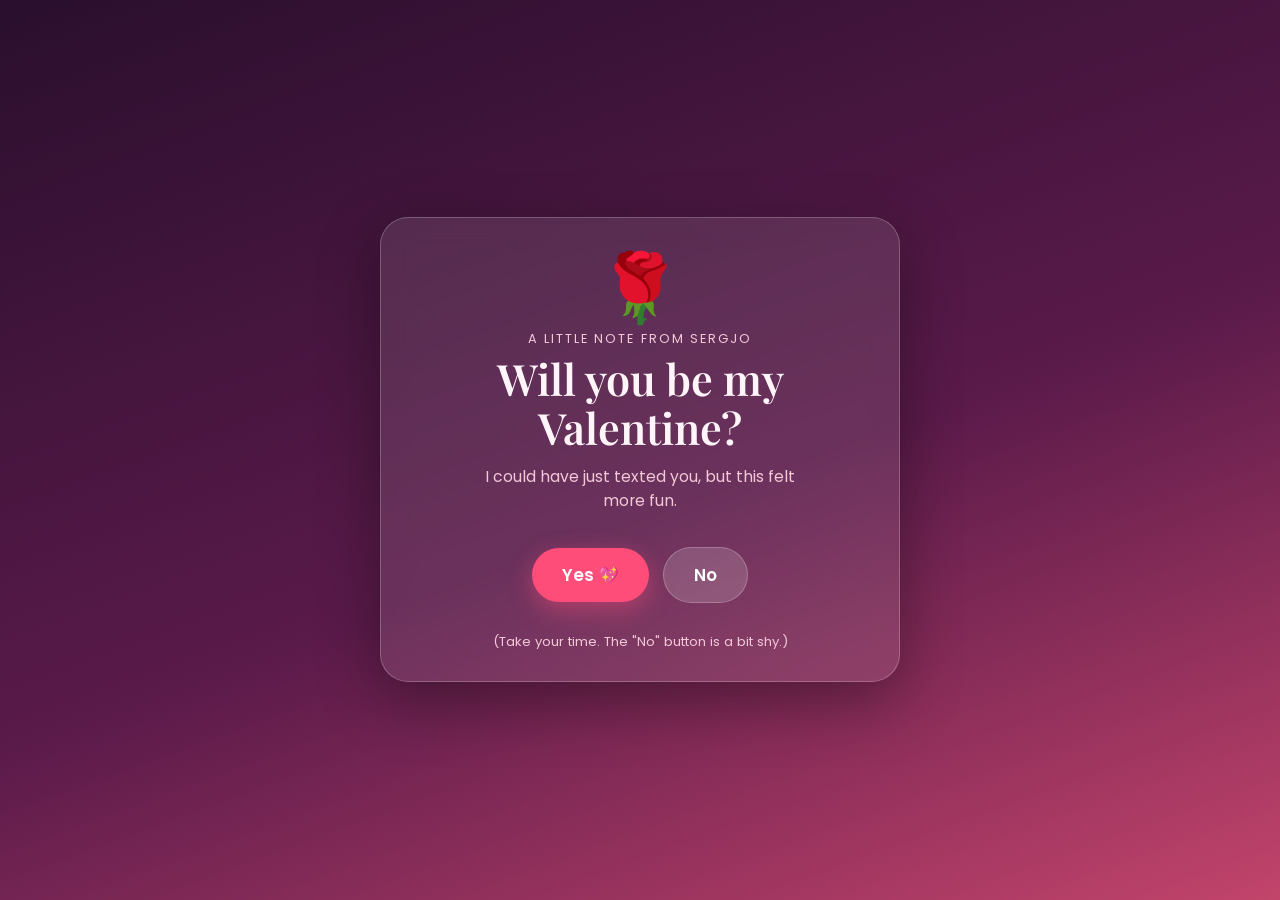
==== index.html @ 6b81662b "Add files via upload" ====
<!DOCTYPE html>
<html lang="en">
<head>
  <meta charset="UTF-8" />
  <meta name="viewport" content="width=device-width, initial-scale=1" />
  <title>A Question from Sergjo 💌</title>
  <meta name="description" content="A small question, asked properly." />
  <link rel="preconnect" href="https://fonts.googleapis.com" />
  <link rel="preconnect" href="https://fonts.gstatic.com" crossorigin />
  <link href="https://fonts.googleapis.com/css2?family=Playfair+Display:ital,wght@0,600;1,500&family=Poppins:wght@400;500;600&display=swap" rel="stylesheet" />
  <link rel="stylesheet" href="style.css" />
</head>
<body>
  <div class="hearts" id="hearts" aria-hidden="true"></div>

  <!-- ASK VIEW -->
  <main class="card" id="askView">
    <div class="big-emoji" id="emoji" aria-hidden="true">🌹</div>
    <p class="eyebrow">A little note from Sergjo</p>
    <h1 id="title">Will you be my Valentine?</h1>
    <p class="sub" id="sub">I could have just texted you, but this felt more fun.</p>

    <div class="buttons" id="buttons">
      <button class="btn yes" id="yesBtn" type="button">Yes 💖</button>
      <button class="btn no" id="noBtn" type="button">No</button>
    </div>

    <p class="hint" id="hint">(Take your time. The "No" button is a bit shy.)</p>
  </main>

  <!-- YES VIEW -->
  <main class="card hidden" id="yesView" aria-live="polite">
    <div class="big-emoji pop" aria-hidden="true">🥰</div>
    <h1 id="yesTitle">She said yes!</h1>
    <p class="sub">You just made my whole week. Now the important part: what's the plan?</p>

    <div class="plans" id="plans" role="radiogroup" aria-label="Pick a date plan">
      <button type="button" class="plan" role="radio" aria-checked="false" data-plan="a cozy dinner 🍝">🍝 Cozy dinner</button>
      <button type="button" class="plan" role="radio" aria-checked="false" data-plan="coffee and a long walk ☕">☕ Coffee + walk</button>
      <button type="button" class="plan" role="radio" aria-checked="false" data-plan="a movie night 🎬">🎬 Movie night</button>
      <button type="button" class="plan" role="radio" aria-checked="false" data-plan="a surprise (your pick, my plan) 🎁">🎁 Surprise me</button>
    </div>

    <button class="btn yes send" id="sendBtn" type="button" disabled>Pick a plan first</button>
    <p class="hint" id="sendHint"></p>
  </main>

  <script src="script.js"></script>
</body>
</html>
---- style.css ----
:root {
  --bg1: #2a0f2e;
  --bg2: #5a1a4a;
  --bg3: #c2446b;
  --card: rgba(255, 255, 255, 0.1);
  --card-border: rgba(255, 255, 255, 0.22);
  --text: #fff5f8;
  --muted: #f3c9d8;
  --yes: #ff4d79;
  --yes-hover: #ff2e63;
  --no: rgba(255, 255, 255, 0.16);
}

* { box-sizing: border-box; }

html, body { height: 100%; }

body {
  margin: 0;
  font-family: "Poppins", system-ui, -apple-system, "Segoe UI", sans-serif;
  color: var(--text);
  background: linear-gradient(160deg, var(--bg1), var(--bg2) 55%, var(--bg3));
  background-attachment: fixed;
  display: grid;
  place-items: center;
  padding: 20px;
  overflow-x: hidden;
}

.hidden { display: none !important; }

/* Falling hearts */
.hearts {
  position: fixed;
  inset: 0;
  pointer-events: none;
  overflow: hidden;
  z-index: 0;
}
.heart {
  position: absolute;
  top: -10vh;
  opacity: 0;
  animation: fall linear forwards;
  will-change: transform, opacity;
}
@keyframes fall {
  0%   { transform: translateY(0) rotate(0deg); opacity: 0; }
  10%  { opacity: 0.85; }
  100% { transform: translateY(115vh) rotate(260deg); opacity: 0; }
}

/* Card */
.card {
  position: relative;
  z-index: 1;
  width: min(92vw, 520px);
  text-align: center;
  padding: 36px 26px 30px;
  background: var(--card);
  border: 1px solid var(--card-border);
  border-radius: 28px;
  backdrop-filter: blur(14px);
  -webkit-backdrop-filter: blur(14px);
  box-shadow: 0 20px 60px rgba(0, 0, 0, 0.35);
  animation: rise 0.7s ease both;
}
@keyframes rise {
  from { opacity: 0; transform: translateY(18px) scale(0.98); }
  to   { opacity: 1; transform: none; }
}

.big-emoji {
  font-size: 4.2rem;
  line-height: 1;
  margin-bottom: 8px;
  display: inline-block;
  animation: bob 3s ease-in-out infinite;
}
.big-emoji.pop { animation: pop 0.8s cubic-bezier(.2, 1.6, .4, 1) both; }
@keyframes bob {
  0%, 100% { transform: translateY(0); }
  50% { transform: translateY(-8px); }
}
@keyframes pop {
  from { transform: scale(0) rotate(-20deg); }
  to   { transform: scale(1) rotate(0); }
}

.eyebrow {
  margin: 0 0 6px;
  font-size: 0.8rem;
  letter-spacing: 0.16em;
  text-transform: uppercase;
  color: var(--muted);
}

h1 {
  font-family: "Playfair Display", Georgia, serif;
  font-weight: 600;
  font-size: clamp(1.9rem, 6.5vw, 2.7rem);
  line-height: 1.15;
  margin: 0 0 12px;
}

.sub {
  margin: 0 auto 26px;
  max-width: 38ch;
  color: var(--muted);
  font-size: 0.98rem;
  line-height: 1.55;
}

.buttons {
  display: flex;
  justify-content: center;
  align-items: center;
  gap: 14px;
  min-height: 70px;
  flex-wrap: wrap;
}

.btn {
  font-family: inherit;
  font-weight: 600;
  font-size: 1.05rem;
  color: #fff;
  border: 0;
  border-radius: 999px;
  padding: 14px 30px;
  cursor: pointer;
  transition: transform 0.15s ease, background 0.2s ease, box-shadow 0.2s ease;
  -webkit-tap-highlight-color: transparent;
}
.btn:focus-visible, .plan:focus-visible {
  outline: 3px solid #fff;
  outline-offset: 3px;
}

.btn.yes {
  background: var(--yes);
  box-shadow: 0 8px 24px rgba(255, 77, 121, 0.45);
  transform-origin: center;
}
.btn.yes:hover:not(:disabled) { background: var(--yes-hover); }
.btn.yes:active:not(:disabled) { transform: scale(0.97); }
.btn.yes:disabled { opacity: 0.55; cursor: not-allowed; box-shadow: none; }

.btn.no {
  background: var(--no);
  border: 1px solid var(--card-border);
}
.btn.no.dodging {
  position: fixed;
  z-index: 5;
  transition: left 0.25s ease, top 0.25s ease, transform 0.15s ease;
}
.btn.yes.mega {
  position: fixed;
  inset: 0;
  z-index: 10;
  width: 100vw;
  height: 100vh;
  border-radius: 0;
  font-size: clamp(2rem, 9vw, 4rem);
}

.hint {
  margin: 22px 0 0;
  font-size: 0.82rem;
  color: var(--muted);
  min-height: 1.2em;
}

/* Plans */
.plans {
  display: grid;
  grid-template-columns: 1fr 1fr;
  gap: 10px;
  margin: 0 0 22px;
}
.plan {
  font-family: inherit;
  font-size: 0.95rem;
  color: var(--text);
  background: var(--no);
  border: 1.5px solid var(--card-border);
  border-radius: 16px;
  padding: 14px 10px;
  cursor: pointer;
  transition: background 0.2s ease, border-color 0.2s ease, transform 0.15s ease;
}
.plan:hover { background: rgba(255, 255, 255, 0.24); }
.plan[aria-checked="true"] {
  background: rgba(255, 77, 121, 0.4);
  border-color: #fff;
  transform: scale(1.03);
}

/* Confetti */
.confetti {
  position: fixed;
  top: -5vh;
  z-index: 20;
  pointer-events: none;
  animation: confetti linear forwards;
}
@keyframes confetti {
  to { transform: translateY(110vh) rotate(720deg); opacity: 0.9; }
}

@media (max-width: 420px) {
  .plans { grid-template-columns: 1fr; }
}

@media (prefers-reduced-motion: reduce) {
  .heart, .confetti { display: none; }
  .big-emoji, .card { animation: none; }
}
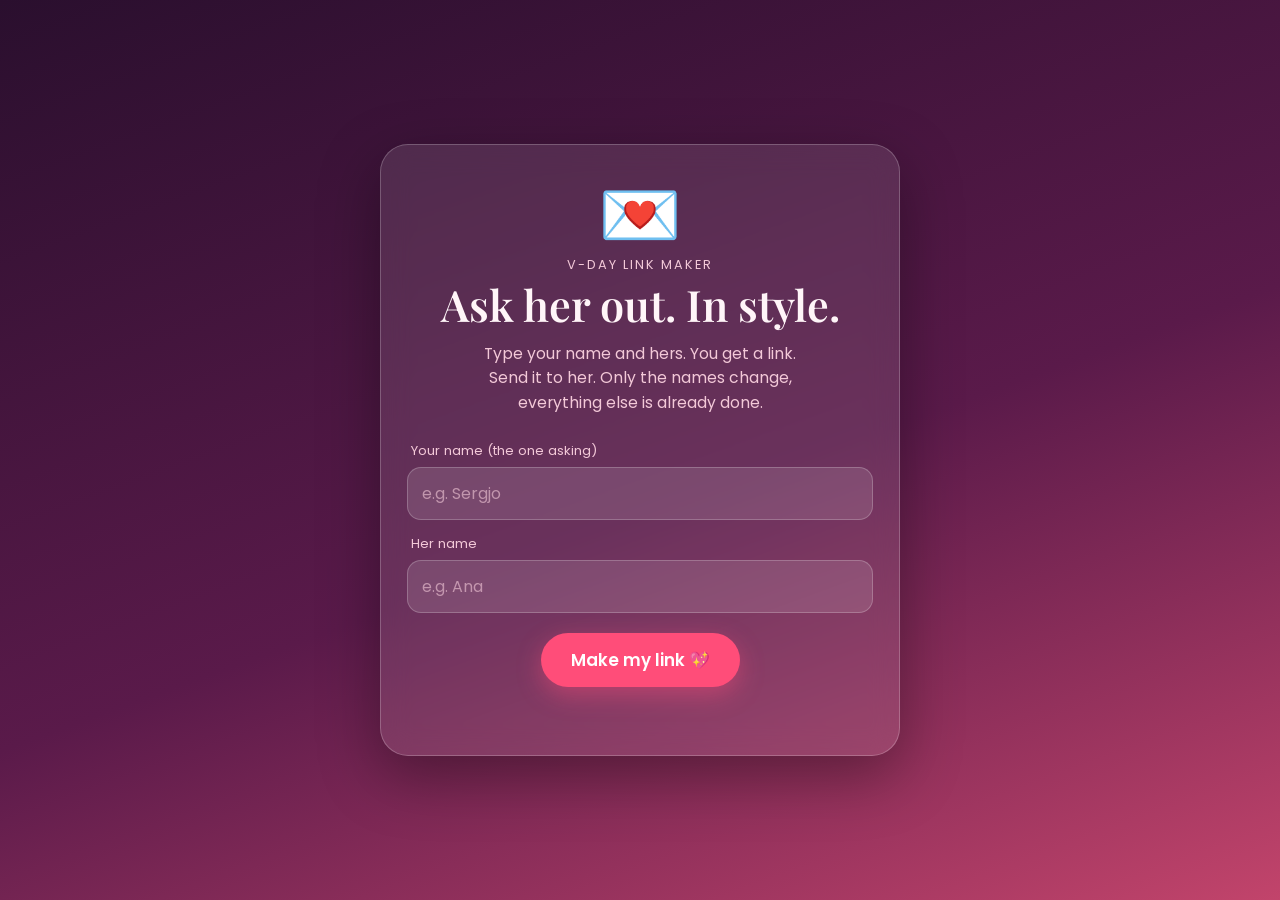
==== commit c1b08f23: "Add files via upload" ====
--- a/index.html
+++ b/index.html
@@ -3,8 +3,11 @@
 <head>
   <meta charset="UTF-8" />
   <meta name="viewport" content="width=device-width, initial-scale=1" />
-  <title>A Question from Sergjo 💌</title>
-  <meta name="description" content="A small question, asked properly." />
+  <title>V-Day Link Maker 💌</title>
+  <meta name="description" content="Type your name and hers. Get a link. Send it." />
+  <meta property="og:title" content="V-Day Link Maker 💌" />
+  <meta property="og:description" content="Type your name and hers. Get a link. Send it." />
+  <meta property="og:type" content="website" />
   <link rel="preconnect" href="https://fonts.googleapis.com" />
   <link rel="preconnect" href="https://fonts.gstatic.com" crossorigin />
   <link href="https://fonts.googleapis.com/css2?family=Playfair+Display:ital,wght@0,600;1,500&family=Poppins:wght@400;500;600&display=swap" rel="stylesheet" />
@@ -13,38 +16,37 @@
 <body>
   <div class="hearts" id="hearts" aria-hidden="true"></div>
 
-  <!-- ASK VIEW -->
-  <main class="card" id="askView">
-    <div class="big-emoji" id="emoji" aria-hidden="true">🌹</div>
-    <p class="eyebrow">A little note from Sergjo</p>
-    <h1 id="title">Will you be my Valentine?</h1>
-    <p class="sub" id="sub">I could have just texted you, but this felt more fun.</p>
+  <main class="card" id="makeView">
+    <div class="big-emoji" aria-hidden="true">💌</div>
+    <p class="eyebrow">V-Day Link Maker</p>
+    <h1>Ask her out. In style.</h1>
+    <p class="sub">Type your name and hers. You get a link. Send it to her. Only the names change, everything else is already done.</p>
 
-    <div class="buttons" id="buttons">
-      <button class="btn yes" id="yesBtn" type="button">Yes 💖</button>
-      <button class="btn no" id="noBtn" type="button">No</button>
-    </div>
+    <form id="makeForm" novalidate>
+      <label class="field">
+        <span>Your name (the one asking)</span>
+        <input id="fromInput" type="text" maxlength="30" autocomplete="given-name" placeholder="e.g. Sergjo" />
+      </label>
+      <label class="field">
+        <span>Her name</span>
+        <input id="toInput" type="text" maxlength="30" autocomplete="off" placeholder="e.g. Ana" />
+      </label>
+      <button class="btn yes" type="submit">Make my link 💖</button>
+      <p class="hint" id="formHint" role="alert"></p>
+    </form>
 
-    <p class="hint" id="hint">(Take your time. The "No" button is a bit shy.)</p>
+    <section class="result hidden" id="result">
+      <p class="eyebrow">Your link is ready</p>
+      <input id="linkOut" type="text" readonly aria-label="Your link" />
+      <div class="row">
+        <button class="btn small" id="copyBtn" type="button">Copy</button>
+        <button class="btn small" id="shareBtn" type="button">Share</button>
+        <a class="btn small" id="previewLink" href="ask.html" target="_blank" rel="noopener">Preview</a>
+      </div>
+      <p class="hint" id="resultHint"></p>
+    </section>
   </main>
 
-  <!-- YES VIEW -->
-  <main class="card hidden" id="yesView" aria-live="polite">
-    <div class="big-emoji pop" aria-hidden="true">🥰</div>
-    <h1 id="yesTitle">She said yes!</h1>
-    <p class="sub">You just made my whole week. Now the important part: what's the plan?</p>
-
-    <div class="plans" id="plans" role="radiogroup" aria-label="Pick a date plan">
-      <button type="button" class="plan" role="radio" aria-checked="false" data-plan="a cozy dinner 🍝">🍝 Cozy dinner</button>
-      <button type="button" class="plan" role="radio" aria-checked="false" data-plan="coffee and a long walk ☕">☕ Coffee + walk</button>
-      <button type="button" class="plan" role="radio" aria-checked="false" data-plan="a movie night 🎬">🎬 Movie night</button>
-      <button type="button" class="plan" role="radio" aria-checked="false" data-plan="a surprise (your pick, my plan) 🎁">🎁 Surprise me</button>
-    </div>
-
-    <button class="btn yes send" id="sendBtn" type="button" disabled>Pick a plan first</button>
-    <p class="hint" id="sendHint"></p>
-  </main>
-
-  <script src="script.js"></script>
+  <script src="create.js"></script>
 </body>
 </html>
--- a/style.css
+++ b/style.css
@@ -209,6 +209,59 @@
   to { transform: translateY(110vh) rotate(720deg); opacity: 0.9; }
 }
 
+/* Link maker */
+.field {
+  display: block;
+  text-align: left;
+  margin: 0 0 14px;
+}
+.field span {
+  display: block;
+  font-size: 0.82rem;
+  color: var(--muted);
+  margin: 0 0 6px 4px;
+}
+input[type="text"] {
+  width: 100%;
+  font: inherit;
+  font-size: 1rem; /* 16px+ stops iOS from zooming in */
+  color: var(--text);
+  background: rgba(255, 255, 255, 0.12);
+  border: 1.5px solid var(--card-border);
+  border-radius: 14px;
+  padding: 13px 14px;
+}
+input[type="text"]::placeholder { color: rgba(243, 201, 216, 0.6); }
+input[type="text"]:focus-visible { outline: 3px solid #fff; outline-offset: 2px; }
+
+#makeForm .btn { margin-top: 6px; }
+
+.result {
+  margin-top: 26px;
+  padding-top: 22px;
+  border-top: 1px solid var(--card-border);
+}
+.result input[type="text"] {
+  text-align: center;
+  font-size: 0.85rem;
+}
+.row {
+  display: flex;
+  justify-content: center;
+  gap: 10px;
+  margin-top: 12px;
+  flex-wrap: wrap;
+}
+.btn.small {
+  font-size: 0.95rem;
+  padding: 10px 22px;
+  background: var(--no);
+  border: 1px solid var(--card-border);
+  text-decoration: none;
+  display: inline-block;
+}
+.btn.small:hover { background: rgba(255, 255, 255, 0.26); }
+
 @media (max-width: 420px) {
   .plans { grid-template-columns: 1fr; }
 }
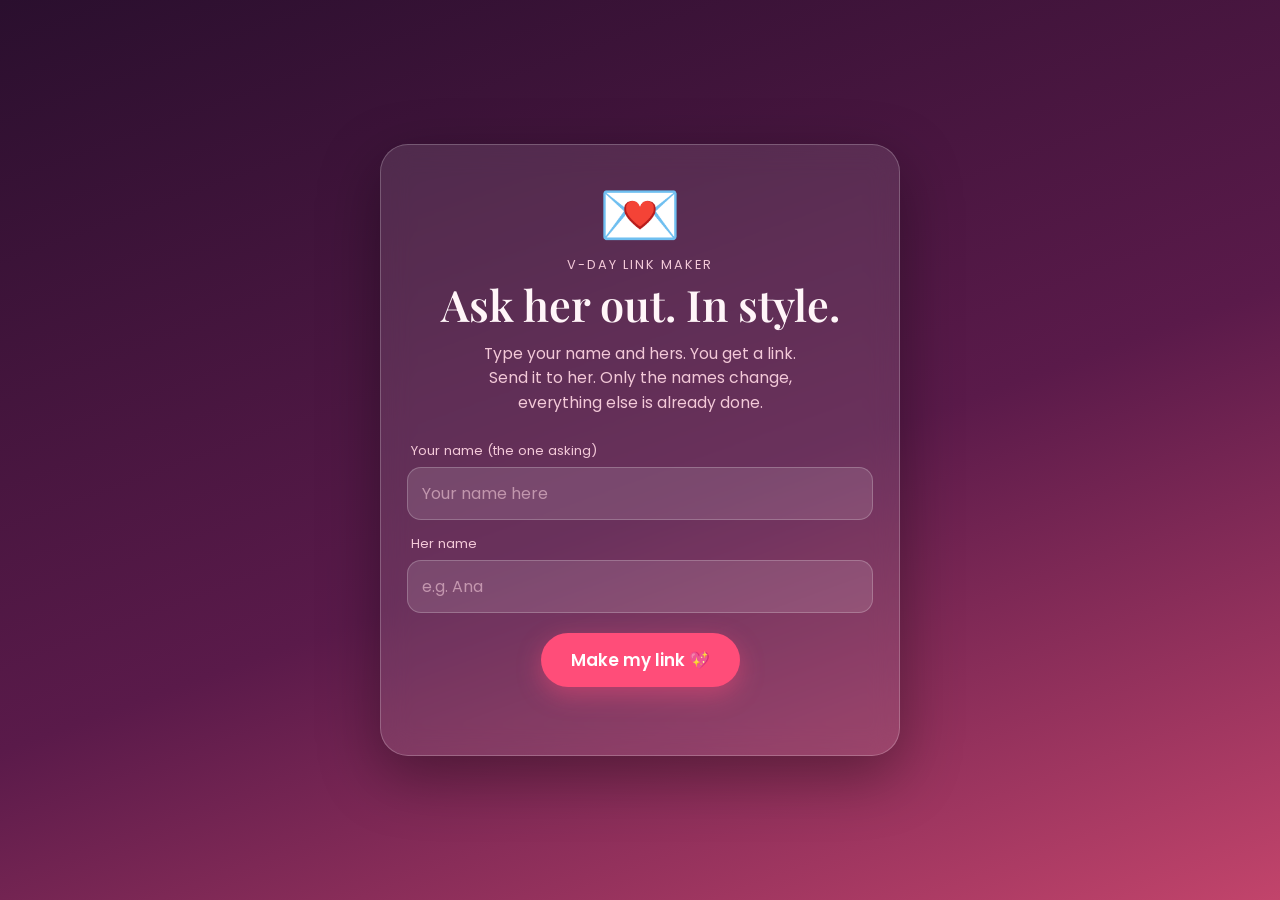
==== commit ab05bb99: "Add files via upload" ====
--- a/index.html
+++ b/index.html
@@ -25,7 +25,7 @@
     <form id="makeForm" novalidate>
       <label class="field">
         <span>Your name (the one asking)</span>
-        <input id="fromInput" type="text" maxlength="30" autocomplete="given-name" placeholder="e.g. Sergjo" />
+        <input id="fromInput" type="text" maxlength="30" autocomplete="given-name" placeholder="Your name here" />
       </label>
       <label class="field">
         <span>Her name</span>
